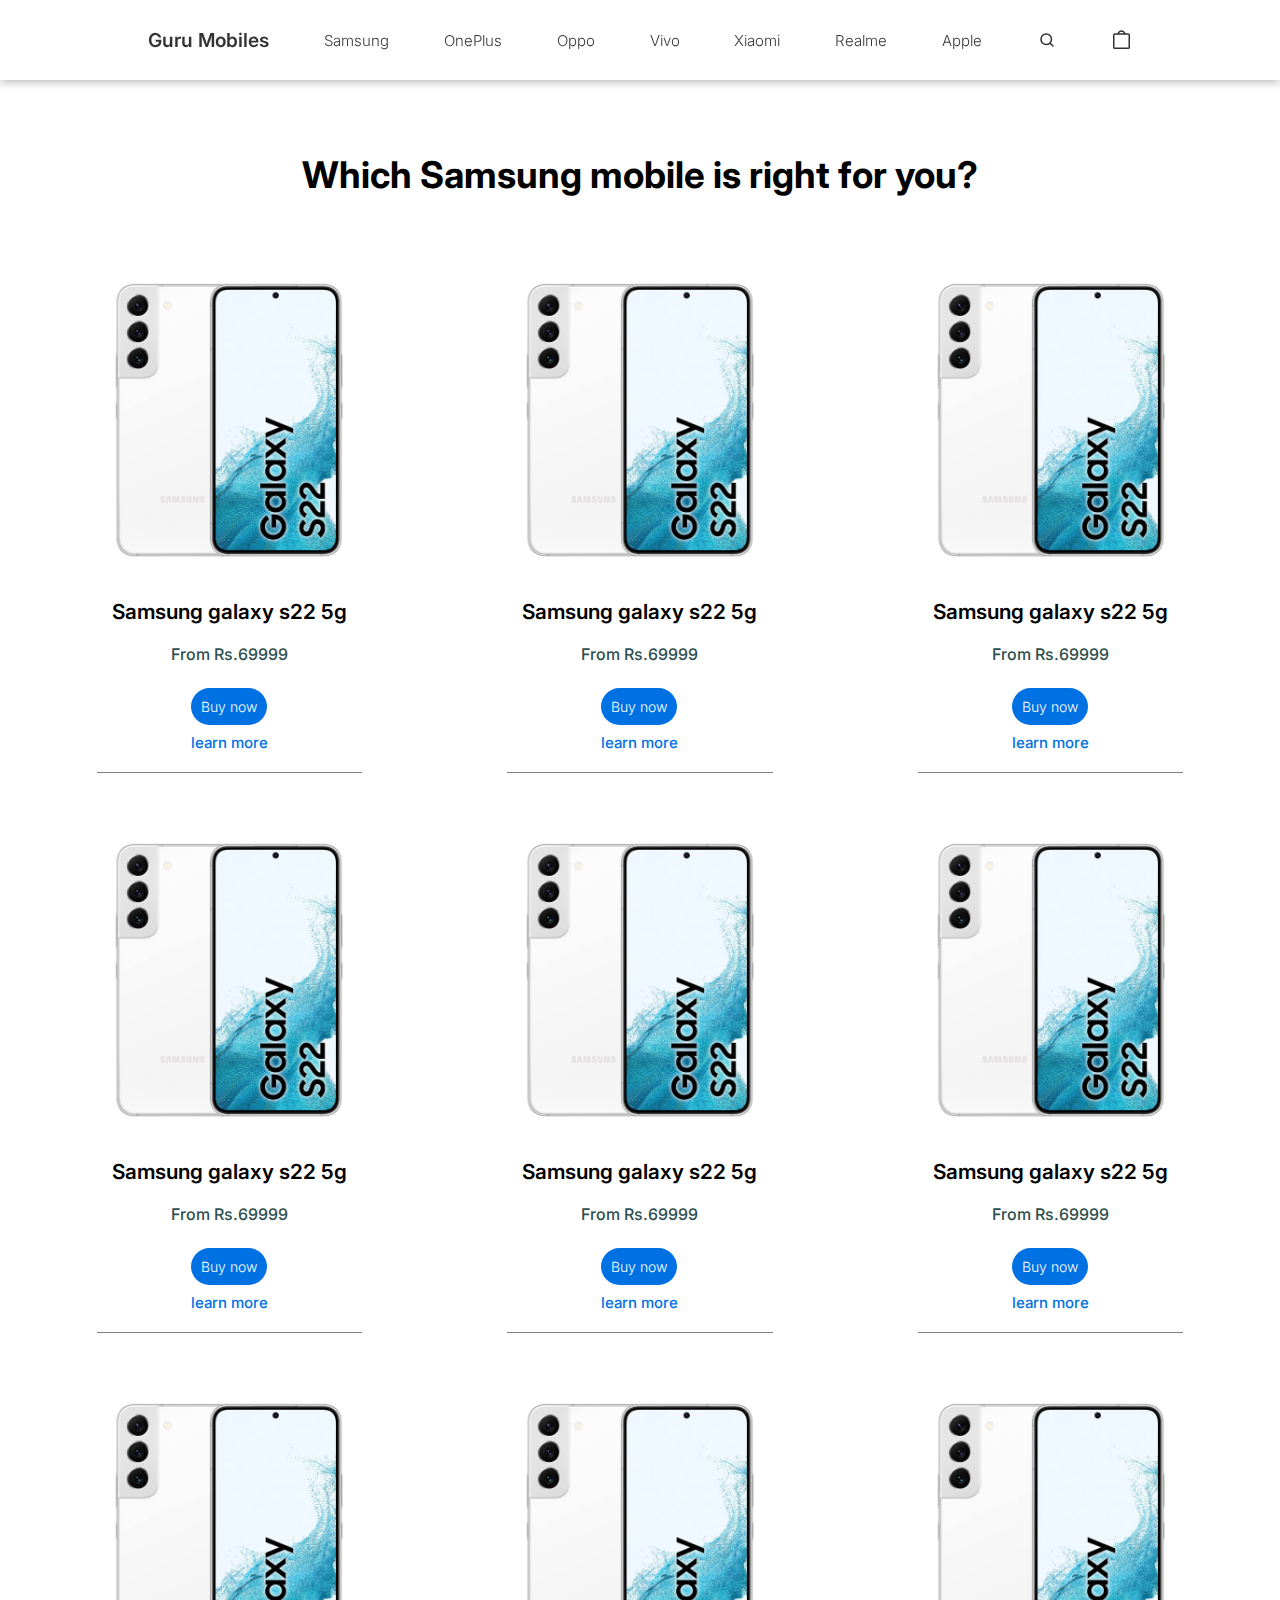
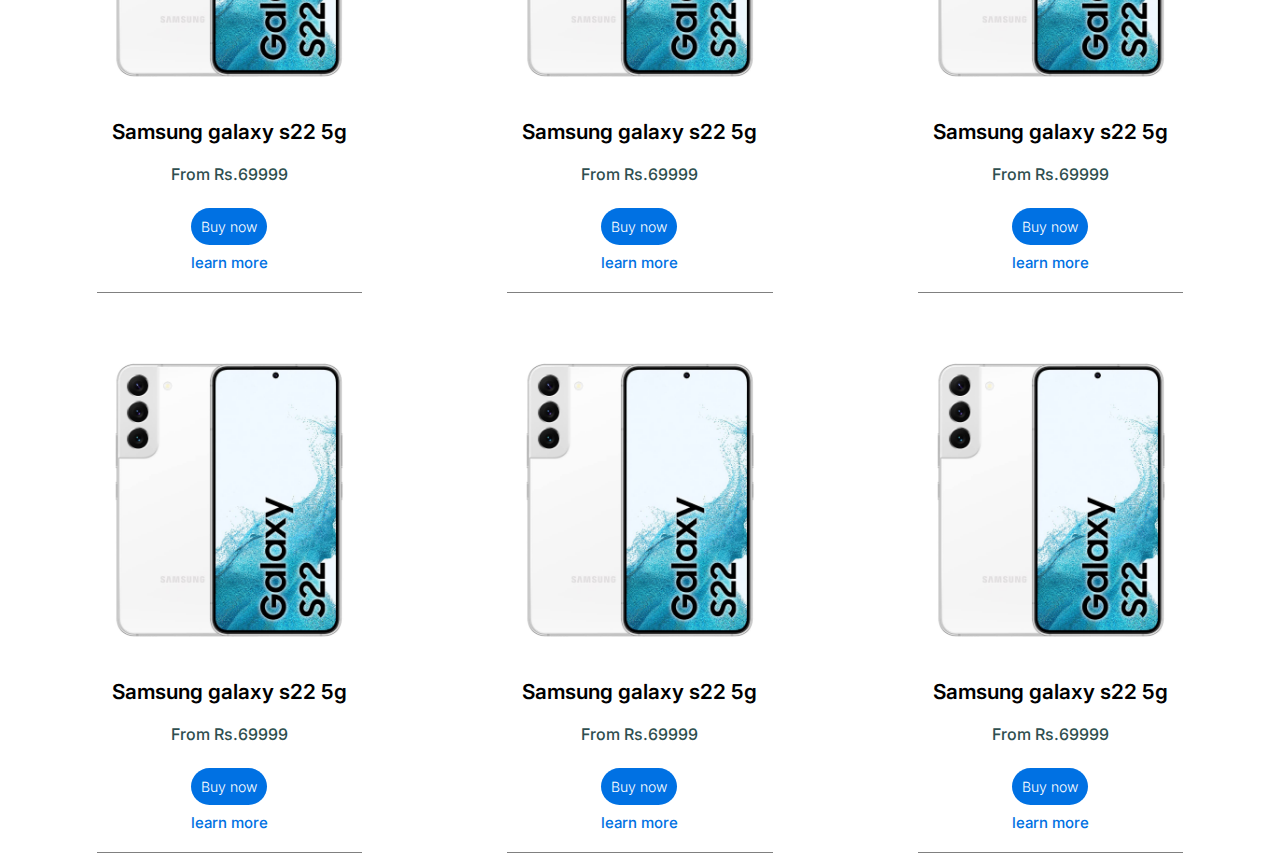
==== mobile_category.html @ 74b21c04 "yash" ====
<!DOCTYPE html>
<html lang="en">
<head>
    <meta charset="UTF-8">
    <meta http-equiv="X-UA-Compatible" content="IE=edge">
    <meta name="viewport" content="width=device-width, initial-scale=1.0">
    <title>Guru Mobiles</title>
    <link rel="stylesheet" href="style.css"> 
    <link rel="stylesheet" href="mobile_category.css">
    <link rel="preconnect" href="https://fonts.googleapis.com">
    <link rel="stylesheet" href="https://unpkg.com/aos@next/dist/aos.css" />
    <link rel="preconnect" href="https://fonts.gstatic.com" crossorigin>
    <link rel="stylesheet" href="https://cdn.jsdelivr.net/npm/boxicons@latest/css/boxicons.min.css">
    <link href="https://fonts.googleapis.com/css2?family=Inter:wght@300;400&display=swap" rel="stylesheet">
</head> 
<body> 
    <div class="nav-container"> 
        <nav > 
            <ul class="mobile-nav">
                <li>
                    <div class="menu-icon-container">
                        <div class="menu-icon">
                            <span class="line-1"></span>
                            <span class="line-2"></span>
                        </div>
                    </div>
                </li>
                <li>
                    <a href="#" class="link-logo">Guru Mobiles</a>
                </li>
                <li>
                    <a href="#" class="link-bag"></a>
                </li>

            </ul>
            <ul class="desktop-nav ">
                <li>
                    <a href="#" class="link-logo">Guru Mobiles</a>
                </li>
                <li class="samsung">
                    <a href="#">Samsung</a>
                </li>
                <li>
                    <a href="#">OnePlus</a>
                </li>
                <li>
                    <a href="#">Oppo</a>
                </li>
                <li>
                    <a href="#">Vivo</a>
                </li>
                <li>
                    <a href="#">Xiaomi</a>
                </li>
                <li>
                    <a href="#">Realme</a>
                </li>
                <li>
                    <a href="#">Apple</a>
                </li>
                <li>
                    <a href="#" class="link-search"></a>
                </li>
                <li>
                    <a href="#" class="link-bag"></a>
                </li>
            </ul>
        </nav>

<!-- end of navigation -->

        <div class="search-container hide">
            <div class="link-search">

            </div>
            <div class="search-bar">
                <form action="">
                    <input type="text" placeholder="Search your favourite mobile">
                </form>
            </div>
            <div class="link-close">
            </div>
        </div>



        <div class="mobile-search-container">
            <div class="link-search">

            </div>
            <div class="search-bar">
                <form action="">
                    <input type="text" placeholder="Search your favourite mobile">
                </form>
            </div>
        </div>
    </div>


    <div class="mobile_category">
        <h2>Which Samsung mobile is right for you?</h2>
        <div class="mobile_category_container">
            <div class="category_1">
                <div class="category_img">
                    <img src="images/s22-category-img.jpg" alt="">
                </div>
                <div class="category_title">
                    <p>Samsung galaxy s22 5g</p>
                </div>
                <div class="category_price">
                   <p>From Rs.69999</p>
                </div> 
                <div class="category_button">
                    <div class="buy-now">
                        <a href="#">Buy now</a>
                    </div>
                    <div class="learn-more">
                        <a href="#">learn more</a>
                     </div>
                </div>
                <div class="line"></div>
            </div>

            <div class="category_1">
                <div class="category_img">
                    <img src="images/s22-category-img.jpg" alt="">
                </div>
                <div class="category_title">
                    <p>Samsung galaxy s22 5g</p>
                </div>
                <div class="category_price">
                   <p>From Rs.69999</p>
                </div> 
                <div class="category_button">
                    <div class="buy-now">
                        <a href="#">Buy now</a>
                    </div>
                    <div class="learn-more">
                        <a href="#">learn more</a>
                     </div>
                </div>
                <div class="line"></div>
            </div> <div class="category_1">
                <div class="category_img">
                    <img src="images/s22-category-img.jpg" alt="">
                </div>
                <div class="category_title">
                    <p>Samsung galaxy s22 5g</p>
                </div>
                <div class="category_price">
                   <p>From Rs.69999</p>
                </div> 
                <div class="category_button">
                    <div class="buy-now">
                        <a href="#">Buy now</a>
                    </div>
                    <div class="learn-more">
                        <a href="#">learn more</a>
                     </div>
                </div>
                <div class="line"></div>
            </div>

            <div class="category_1">
                <div class="category_img">
                    <img src="images/s22-category-img.jpg" alt="">
                </div>
                <div class="category_title">
                    <p>Samsung galaxy s22 5g</p>
                </div>
                <div class="category_price">
                   <p>From Rs.69999</p>
                </div> 
                <div class="category_button">
                    <div class="buy-now">
                        <a href="#">Buy now</a>
                    </div>
                    <div class="learn-more">
                        <a href="#">learn more</a>
                     </div>
                </div>
                <div class="line"></div>
            </div>

            <div class="category_1">
                <div class="category_img">
                    <img src="images/s22-category-img.jpg" alt="">
                </div>
                <div class="category_title">
                    <p>Samsung galaxy s22 5g</p>
                </div>
                <div class="category_price">
                   <p>From Rs.69999</p>
                </div> 
                <div class="category_button">
                    <div class="buy-now">
                        <a href="#">Buy now</a>
                    </div>
                    <div class="learn-more">
                        <a href="#">learn more</a>
                     </div>
                </div>
                <div class="line"></div>
            </div>

            <div class="category_1">
                <div class="category_img">
                    <img src="images/s22-category-img.jpg" alt="">
                </div>
                <div class="category_title">
                    <p>Samsung galaxy s22 5g</p>
                </div>
                <div class="category_price">
                   <p>From Rs.69999</p>
                </div> 
                <div class="category_button">
                    <div class="buy-now">
                        <a href="#">Buy now</a>
                    </div>
                    <div class="learn-more">
                        <a href="#">learn more</a>
                     </div>
                </div>
                <div class="line"></div>
            </div>

            <div class="category_1">
                <div class="category_img">
                    <img src="images/s22-category-img.jpg" alt="">
                </div>
                <div class="category_title">
                    <p>Samsung galaxy s22 5g</p>
                </div>
                <div class="category_price">
                   <p>From Rs.69999</p>
                </div> 
                <div class="category_button">
                    <div class="buy-now">
                        <a href="#">Buy now</a>
                    </div>
                    <div class="learn-more">
                        <a href="#">learn more</a>
                     </div>
                </div>
                <div class="line"></div>
            </div>

            <div class="category_1">
                <div class="category_img">
                    <img src="images/s22-category-img.jpg" alt="">
                </div>
                <div class="category_title">
                    <p>Samsung galaxy s22 5g</p>
                </div>
                <div class="category_price">
                   <p>From Rs.69999</p>
                </div> 
                <div class="category_button">
                    <div class="buy-now">
                        <a href="#">Buy now</a>
                    </div>
                    <div class="learn-more">
                        <a href="#">learn more</a>
                     </div>
                </div>
                <div class="line"></div>
            </div>

            <div class="category_1">
                <div class="category_img">
                    <img src="images/s22-category-img.jpg" alt="">
                </div>
                <div class="category_title">
                    <p>Samsung galaxy s22 5g</p>
                </div>
                <div class="category_price">
                   <p>From Rs.69999</p>
                </div> 
                <div class="category_button">
                    <div class="buy-now">
                        <a href="#">Buy now</a>
                    </div>
                    <div class="learn-more">
                        <a href="#">learn more</a>
                     </div>
                </div>
                <div class="line"></div>
            </div>

            <div class="category_1">
                <div class="category_img">
                    <img src="images/s22-category-img.jpg" alt="">
                </div>
                <div class="category_title">
                    <p>Samsung galaxy s22 5g</p>
                </div>
                <div class="category_price">
                   <p>From Rs.69999</p>
                </div> 
                <div class="category_button">
                    <div class="buy-now">
                        <a href="#">Buy now</a>
                    </div>
                    <div class="learn-more">
                        <a href="#">learn more</a>
                     </div>
                </div>
                <div class="line"></div>
            </div>

            <div class="category_1">
                <div class="category_img">
                    <img src="images/s22-category-img.jpg" alt="">
                </div>
                <div class="category_title">
                    <p>Samsung galaxy s22 5g</p>
                </div>
                <div class="category_price">
                   <p>From Rs.69999</p>
                </div> 
                <div class="category_button">
                    <div class="buy-now">
                        <a href="#">Buy now</a>
                    </div>
                    <div class="learn-more">
                        <a href="#">learn more</a>
                     </div>
                </div>
                <div class="line"></div>
            </div>

            <div class="category_1">
                <div class="category_img">
                    <img src="images/s22-category-img.jpg" alt="">
                </div>
                <div class="category_title">
                    <p>Samsung galaxy s22 5g</p>
                </div>
                <div class="category_price">
                   <p>From Rs.69999</p>
                </div> 
                <div class="category_button">
                    <div class="buy-now">
                        <a href="#">Buy now</a>
                    </div>
                    <div class="learn-more">
                        <a href="#">learn more</a>
                     </div>
                </div>
                <div class="line"></div>
            </div>

        </div>
    </div>

































    <div class="overlay"></div>
<script src="script.js"></script>
</body>
</html>
---- style.css ----
*,
*::after,
*::before{
    margin:0;
    padding: 0;
    box-sizing: border-box;
}
body{
    font-family: 'Inter', sans-serif;
    font-weight: 300;
    overflow-y: scroll;
}

/* Desktop nav */

.nav-container{
    background-color: white;
    /* box-shadow: 0 8px 32px 0 rgba(0, 0, 4, 0.10); */
    box-shadow: rgba(0, 0, 0, 0.24) 0px 3px 8px;
    backdrop-filter: blur( 20px );
    height: 5rem;
    z-index: 300;
    position: fixed;
    left:0;
    right: 0;
    top: 0;
}
.nav-container nav{
    width:1000px;
    margin: 0 auto;
    padding: 0 8px;
    height: 100%;
}
nav .desktop-nav{
    display: flex;
    justify-content: space-between;
    align-items: center;
    height: 100%;
    list-style: none;
}
nav .desktop-nav li a{
    color: black;
    text-decoration: none;
    font-size: 15px;
    opacity: 0.8;
    transition: opacity 400ms;
}
nav .desktop-nav li a:hover{
    opacity: 1;
}
.mobile-nav .link-logo{
    color: #f5f5f5;
    font-size: 2rem;
    text-decoration: none;
    font-weight: 500;
}
.link-search{
    background: url('images/search.svg');
    display: block;
    background-position: center;
    height: 44px;
    width: 20px;
    background-size: 20px 18px;
    background-repeat: no-repeat;
}

.desktop-nav .link-logo{
    font-size: 1.2rem;
    font-weight: 600;
}

/* .desktop-nav .link-logo img{
    width: 200px;
} */

.link-bag{
    background: url('images/bag-icon.svg');
    display: block;
    background-position: center;
    height: 44px;
    width: 20px;
    background-size: 17px;
    background-repeat: no-repeat;
}
.link-close{
    background: url('images/close-icon.svg');
    display: block;
    background-position: center;
    height: 44px;
    width: 20px;
    background-size: 17px;
    background-repeat: no-repeat;
}
/* search container */
.search-container.hide{
    opacity: 0;
    pointer-events: none;
}
.search-container{
    width: 60%;
    margin: 0 auto;
    padding: 0 42px;
    position: fixed;
    top: 20px;
    left: 0;
    right: 0;
    z-index: 200;
}
.search-container .link-search{
    position: absolute;
    left: 12px;
    opacity: 0.5;
}
.search-container .link-close{
    position: absolute;
    top: 0;
    opacity: 0.5;
    right: 12px;
    cursor: pointer;
    transition:  all 400ms;
}
.search-container .link-close:hover{
    opacity: 0.7;
}
.search-container form{
    width: 100%;
    margin: 0 auto;
}
.search-container form input{
    width: 100%;
    height: 44px;
    border: 0;
    outline: none;
    background: transparent;
    color: black;
    font-family: "Inter, sans-serif";
    font-size: 17px;
}

/* overlay */

.overlay.show{
    position: fixed;
    background: rgba(0,0,0,0.48);
    width: 100%;
    height: 100vh;
    left: 0;
    top: 0;
    z-index: 100;
}



/* desktop nav animation */
.desktop-nav li{
    transition: all 400ms ease;
}
.desktop-nav.hide li{
    opacity: 0;
    transform: scale(0.8);
    position: none;
}

/* overlay animation */

.overlay{
    transition: all 400ms ease;
}

/* navigation menu item transition delay */

.desktop-nav li:nth-of-type(1),
.desktop-nav.hide li:nth-last-of-type(10){
    transition-delay: 0ms;
}
.desktop-nav li:nth-of-type(2),
.desktop-nav.hide li:nth-last-of-type(9){
    transition-delay: 30ms;
}
.desktop-nav li:nth-of-type(3),
.desktop-nav.hide li:nth-last-of-type(8){
    transition-delay: 60ms;
}
.desktop-nav li:nth-of-type(4),
.desktop-nav.hide li:nth-last-of-type(7){
    transition-delay: 90ms;
}
.desktop-nav li:nth-of-type(5),
.desktop-nav.hide li:nth-last-of-type(6){
    transition-delay: 120ms;
}
.desktop-nav li:nth-of-type(6),
.desktop-nav.hide li:nth-last-of-type(5){
    transition-delay: 150ms;
}
.desktop-nav li:nth-of-type(7),
.desktop-nav.hide li:nth-last-of-type(4){
    transition-delay: 180ms;
}
.desktop-nav li:nth-of-type(8),
.desktop-nav.hide li:nth-last-of-type(3){
    transition-delay: 210ms;
}
.desktop-nav li:nth-of-type(9),
.desktop-nav.hide li:nth-last-of-type(2){
    transition-delay: 240ms;
}
.desktop-nav li:nth-of-type(10),
.desktop-nav.hide li:nth-last-of-type(1){
    transition-delay: 270ms;
}

/* search container animation */

.search-container form,
.search-container .link-search{
    opacity: 1;
    transform:  translateX(0);
    transition: all 400ms ease;
    transition-delay: 300ms ;
}

.search-container.hide form,
.search-container.hide .link-search{
    opacity: 0;
    transform: translate(50px);
}

.search-container .link-search{
    opacity: 0.6;
}
.search-container.hide .link-close{
    opacity: 0;
}
.search-container .link-close{
    opacity: 0.5;
    transition: all 200ms ease;
    transition-delay: 400ms;
}

.search-container.hide .quick-links h2{
    opacity: 0;
    transform: translateX(50px);
}
.search-container .quick-links h2{
    opacity: 1;
    transform: translateX(0);
    transition: all 400ms ease;
    transition-delay: 100ms;
}

.search-container.hide .quick-links ul li{
    transform: translateX(60px);
    opacity: 0;
}
.search-container .quick-links ul li{
    opacity: 1;
    transform: translateX(0);
    transition: all 400ms ease;
    transition-delay: 100ms;
}
.search-container .quick-links ui li:nth-of-type(1){
    transition-delay: 120ms;
}
.search-container .quick-links ui li:nth-of-type(2){
    transition-delay: 140ms;
}
.search-container .quick-links ui li:nth-of-type(3){
    transition-delay: 160ms;
}
.search-container .quick-links ui li:nth-of-type(4){
    transition-delay: 180ms;
}
.search-container .quick-links ui li:nth-of-type(5){
    transition-delay: 200ms;
}




/* latest release container */
/* latest release */
.latest-release{
    width: 100%;
    margin-top: 5rem;
    height: 80vh;
    background-image: url('images/oneplus-10-pro-desktop.jfif');
    background-repeat: no-repeat;
    background-size: cover;
 }
 
 .latest-release-mobile-text{
     display: flex;
     flex-direction: column;
     position: absolute;
     right: 5rem;
     margin-top: 5rem;
 }
 
 .latest-release-mobile-name p{
     font-size: 5rem;
     font-weight: 700;
     color: #96b6ab;
 }
 
 .latest-release-mobile-info p{
     font-size: 2rem;
     font-weight: 500;
     margin-top: 10px;
     color: #3d4f43;
 }
 
 .latest-release-mobile-price{
     font-size: 1.5rem;
     font-weight: 700;
     color: #8e979d;
     margin-top: 10px;
 }
 
 .latest-release-mobile-button{
     display: flex;
     margin-top: 20px;
     gap: 2rem;
 }
 
 .latest-release-mobile-button .learn-more a{
     color: #1e6fbd;
     font-size: 1.4rem;
     font-weight: 800;
     list-style: none;
     text-decoration: none;
 }
 
 .latest-release-mobile-button .buy-now a{
     color: #1e6fbd;
     font-size: 1.4rem;
     font-weight: 800;
     list-style: none;
     text-decoration: none;
 }
 
 
 
 /* latest release1 */
 .latest-release1{
     width: 100%;
     margin-top: 3rem;
     height: 80vh;
     background-image: url('images/s22-ultra.jpg');
     background-repeat: no-repeat;
     background-size: contain;
     background-position: right;
  }
  
  .latest-release-mobile-text1{
      display: flex;
      flex-direction: column;
      padding-left: 4rem;
      padding-top: 12rem;
  }
  
  .latest-release-mobile-name1 p{
      font-size: 3.3rem;
      font-weight: 700;
  }
  
  .latest-release-mobile-info1 p{
      font-size: 1.6rem;
      font-weight: 500;
      margin-top: 10px;
  }
  
  .latest-release-mobile-price1{
      font-size: 1.1rem;
      font-weight: 700;
      color: rgb(69, 69, 69);
      margin-top: 5px;
  }
  
  .latest-release-mobile-button1{
      display: flex;
      margin-top: 20px;
      gap: 2rem;
  }
  
  .latest-release-mobile-button1 .learn-more1 a{
      color: #1e6fbd;
      font-size: 1.2rem;
      font-weight: 800;
      list-style: none;
      text-decoration: none;
  }
  
  .latest-release-mobile-button1 .buy-now1 a{
      color: #1e6fbd;
      font-size: 1.2rem;
      font-weight: 800;
      list-style: none;
      text-decoration: none;
  }
 
 
 
  /* mobile categories */
 
  .mobile-categories{
     width: 95%;
     margin-top: 2rem;
     display: grid;
     grid-template-columns: repeat(2,1fr);
     margin-left: auto;
     margin-right: auto;
     gap: 2rem;
     margin-bottom: 4rem;
  }
 
  .category-1{
     display: flex;
     flex-direction: column;
     text-align: center;
     background-color: #f5f5f7;
     border-radius: .25rem;
  }
 
  .category-1 .category-1-logo img{
     width: 200px;
     margin-top: 30px;
  }
 
  .category-1-tagline{
     margin-top: 1rem;
  }
 
  .categroy-1-button{
     margin-top: 2rem;
     margin-bottom: 1rem;
  }
 
  .categroy-1-button .explore{
     text-decoration: none;
     color: #1e6fbd;
     font-weight: 800;
  }
 
  .categroy-1-button .visit-site{
     text-decoration: none;
     color: #1e6fbd;
     font-weight: 800;
     margin-left: 2rem;
  }
 
 
  .category-1 .category-1-image img{
     width: 400px;
  }
 
  .category-2{
     display: flex;
     flex-direction: column;
     text-align: center;
     background-color: black;
     border-radius: .25rem;
  }
 
  .category-2 .category-2-logo img{
     width: 200px;
     margin-top: 30px;
  }
 
  .category-2-tagline{
     margin-top: 1rem;
     color: #f5f5f5;
  }
 
  .categroy-2-button{
     margin-top: 2rem;
     margin-bottom: 1rem;
  }
 
  .categroy-2-button .explore{
     text-decoration: none;
     color: #1e6fbd;
     font-weight: 800;
  }
 
  .categroy-2-button .visit-site{
     text-decoration: none;
     color: #1e6fbd;
     font-weight: 800;
     margin-left: 2rem;
  }
 
 
  .category-2 .category-2-image img{
     width: 500px;
  }
 
 
 
 
  .category-3{
     display: flex;
     flex-direction: column;
     text-align: center;
     background-color: black;
     border-radius: .25rem;
  }
 
  .category-3 .category-3-logo img{
     width: 200px;
     margin-top: 30px;
  }
 
  .category-3-tagline{
     margin-top: 1rem;
     color: #f5f5f5;
  }
 
  .categroy-3-button{
     margin-top: 2rem;
     margin-bottom: 1rem;
  }
 
  .categroy-3-button .explore{
     text-decoration: none;
     color: #1e6fbd;
     font-weight: 800;
  }
 
  .categroy-3-button .visit-site{
     text-decoration: none;
     color: #1e6fbd;
     font-weight: 800;
     margin-left: 2rem;
  }
 
 
  .category-3 .category-3-image img{
     width: 300px;
  }
 
 
 
  .category-4{
     display: flex;
     flex-direction: column;
     text-align: center;
     background-color: #f5f5f7;
     border-radius: .25rem;
  }
 
  .category-4 .category-4-logo img{
     width: 200px;
     margin-top: 30px;
  }
 
  .category-4-tagline{
     margin-top: 1rem;
     color: black;
  }
 
  .categroy-4-button{
     margin-top: 2rem;
     margin-bottom: 1rem;
  }
 
  .categroy-4-button .explore{
     text-decoration: none;
     color: #1e6fbd;
     font-weight: 800;
  }
 
  .categroy-4-button .visit-site{
     text-decoration: none;
     color: #1e6fbd;
     font-weight: 800;
     margin-left: 2rem;
  }
 
 
  .category-4 .category-4-image img{
     width: 520px;
  }
 
 
 
 
 
 







































/* hidden items */
.mobile-nav,
.mobile-search-container{
    display: none;
}
 








/* mobile version */

@media (max-width:1100px) {
    .nav-container nav{
        width: 100%;
        padding: 0 32px;
    }
}
@media (max-width:768px){
    .nav-container .desktop-nav{
        flex-direction: column;
        position: fixed;
        top: 0;
        left: 0;
        width: 100%;
        height: 0vh;
        background-color: white;
        justify-content: start;
        overflow: hidden;
        z-index: -1;
    }
    .nav-container.active .desktop-nav{
        height: 100vh;
    }
    .nav-container .desktop-nav li{
        width: 100%;
        padding: 0 32px;
    }
    .nav-container .desktop-nav li:first-child{
        margin-top: 120px;
    }
    .nav-container .desktop-nav .link-logo,
    .nav-container .desktop-nav .link-search,
    .nav-container .desktop-nav .link-bag{
        display: none;
    }
    .nav-container .desktop-nav li a{
        padding: 16px 0;
        display: inline-block;
        border-bottom: 1px solid #616161;
        width: 100%;
        font-size: 17px;
    }

    /* mobile nav */

    nav .mobile-nav{
        width: 100%;
        display: flex;
        justify-content: space-between;
        list-style: none;
    }
    nav .menu-icon-container{
        width: 20px;
        height: 44px;
        display: flex;
        align-items:center;
        cursor: pointer;
    }

    .mobile-nav li{
        margin-top: 1rem;
    }

    .desktop-nav .samsung{
        margin-top: 3rem;
    }
    nav .menu-icon{
        position: relative;
        width: 100%;
    }

    .mobile-nav .link-logo{
        color: black;
        font-weight: 800;
        display: flex;
        align-items: center;
    }
    
    nav .menu-icon .line-1,
    nav .menu-icon .line-2{
        position: absolute;
        height: 1px;
        width: 100%;
        background-color: black;
    }
    nav .menu-icon .line-1{
        top:-4px;
    }
    nav .menu-icon .line-1{
        top:4px;
    }
    .nav-container.active .menu-icon-container .menu-icon .line-1{
        top:0;
        transform: rotateZ(45deg);
    }
    .nav-container.active nav .menu-icon-container .menu-icon .line-2{
        top:0;
        transform: rotateZ(-45deg);
    }


    /* bag icon animation  */
    .nav-container.active .mobile-nav .link-bag{
        transform: translateY(8px);
        opacity: 0;
        pointer-events: none;
    }

  
    /* search box */

    .mobile-search-container input{
        width: 100%;
        padding: 12px 36px;
        font-family: "Inter,sans-serif";
        font-size: 17px;
        background:#D3D3D3;
        border: 0;
        color: black;
        border-radius: 8px;
        outline: none;
    }
    .mobile-search-container{
        position: relative;
        padding: 0 16px;
        margin-top: 10px;
        border-bottom: 1px solid #616161;
        display: flex;
        padding-bottom: 16px;
        align-items: center;
        transform: rotateX(90deg);
    }
    .nav-container.active .mobile-search-container{
        transform: rotateX(0deg);
    }

    .mobile-search-container .link-search{
        position: absolute;
        left:24px;
        opacity: .5;
        background-size: 15px;
    }

    /* nav move-up */

    .nav-container nav.move-up{
        margin-top: -40px;
    }

    /* cancel button */

    .mobile-search-container .cancel-btn{
        color: #2997ff;
        font-size: 17px;
        font-weight: 400;
        cursor: pointer;
        width: 0px;
        overflow: hidden;
    }
    .mobile-search-container .search-bar.active + .cancel-btn{
        padding: 0 16px;
        width: 74px;
    }
    .mobile-search-container .search-bar{
        flex:1;
    }
    
    /* desktop nav move down */
    nav .desktop-nav.move-down li:first-child{
        margin-top: 150px;
    }

    nav .desktop-nav.move-down li{
        opacity: 0;
        pointer-events: none;
    }




    /* latest release mobile */
.latest-release{
    width: 100%;
    margin-top: 5rem;
    background-image: url('images/oneplus-10-pro-mobile.webp');
    background-repeat: no-repeat;
    background-size: 100% 100%;
    height: 100vh;
 }
 
 .latest-release-mobile-text{
     display: flex;
     flex-direction: column;
     justify-content: center;
     padding-left: 2rem;
 }
 
 .latest-release-mobile-name p{
     font-size: 4.5rem;
     font-weight: 700;
 }
 
 .latest-release-mobile-info p{
     font-size: 1.5rem;
     font-weight: 500;
     margin-top: 10px;
     color: #3d4f43;
 }
 
 .latest-release-mobile-price{
     font-size: 1.1rem;
     font-weight: 700;
     color: rgb(69, 69, 69);
     margin-top: 5px;
 }
 
 .latest-release-mobile-button{
     display: flex;
     margin-top: 20px;
     gap: 2rem;
 }
 
 .latest-release-mobile-button .learn-more a{
     color: #1e6fbd;
     font-size: 1.2rem;
     font-weight: 800;
     list-style: none;
     text-decoration: none;
 }
 
 .latest-release-mobile-button .buy-now a{
     color: #1e6fbd;
     font-size: 1.2rem;
     font-weight: 800;
     list-style: none;
     text-decoration: none;
 }


 
 /* latest release1 */
 .latest-release1{
    width: 100%;
    margin-top: 1rem;
    height: 100vh;
    background-image: url('images/s22-mobile.jpg');
    background-repeat: no-repeat;
    background-size: cover;
    background-position: right;
 }
 
 .latest-release-mobile-text1{
     display: flex;
     flex-direction: column;
     padding-left: 1rem;
     padding-top: 5rem;
 }
 
 .latest-release-mobile-name1 p{
     font-size: 3.5rem;
     font-weight: 700;
     color: #eaeaea;
 }
 
 .latest-release-mobile-info1 p{
     font-size: 1.6rem;
     font-weight: 500;
     margin-top: 10px;
     color: #2a2f33;
 }
 
 .latest-release-mobile-price1{
     font-size: 1.1rem;
     font-weight: 700;
     color: rgb(69, 69, 69);
     margin-top: 5px;
 }
 
 .latest-release-mobile-button1{
     display: flex;
     margin-top: 20px;
     gap: 2rem;
 }
 
 .latest-release-mobile-button1 .learn-more1 a{
     color: #1e6fbd;
     font-size: 1.2rem;
     font-weight: 800;
     list-style: none;
     text-decoration: none;
 }
 
 .latest-release-mobile-button1 .buy-now1 a{
     color: #1e6fbd;
     font-size: 1.2rem;
     font-weight: 800;
     list-style: none;
     text-decoration: none;
 }





 
 
  /* mobile categories */
 
  .mobile-categories{
    display: flex;
    flex-direction: column;
 }

 .category-1{
    display: flex;
    flex-direction: column;
    text-align: center;
    background-color: #f5f5f7;
    border-radius: .25rem;
 }

 .category-1 .category-1-logo img{
    width: 170px;
    margin-top: 30px;
 }

 .category-1-tagline{
    margin-top: 1rem;
 }

 .categroy-1-button{
    margin-top: 2rem;
    margin-bottom: 1rem;
 }

 .categroy-1-button .explore{
    text-decoration: none;
    color: #1e6fbd;
    font-weight: 800;
 }

 .categroy-1-button .visit-site{
    text-decoration: none;
    color: #1e6fbd;
    font-weight: 800;
    margin-left: 2rem;
 }


 .category-1 .category-1-image img{
    width: 350px;
 }



 .category-2{
    display: flex;
    flex-direction: column;
    text-align: center;
    background-color: black;
    border-radius: .25rem;
 }

 .category-2 .category-2-logo img{
    width: 170px;
    margin-top: 30px;
 }

 .category-2-tagline{
    margin-top: 1rem;
    color: #f5f5f5;
 }

 .categroy-2-button{
    margin-top: 2rem;
    margin-bottom: 1rem;
 }

 .categroy-2-button .explore{
    text-decoration: none;
    color: #1e6fbd;
    font-weight: 800;
 }

 .categroy-2-button .visit-site{
    text-decoration: none;
    color: #1e6fbd;
    font-weight: 800;
    margin-left: 2rem;
 }


 .category-2 .category-2-image img{
    width: 350px;
 }




 .category-3{
    display: flex;
    flex-direction: column;
    text-align: center;
    background-color: black;
    border-radius: .25rem;
 }

 .category-3 .category-3-logo img{
    width: 170px;
    margin-top: 30px;
 }

 .category-3-tagline{
    margin-top: 1rem;
    color: #f5f5f5;
 }

 .categroy-3-button{
    margin-top: 2rem;
    margin-bottom: 1rem;
 }

 .categroy-3-button .explore{
    text-decoration: none;
    color: #1e6fbd;
    font-weight: 800;
 }

 .categroy-3-button .visit-site{
    text-decoration: none;
    color: #1e6fbd;
    font-weight: 800;
    margin-left: 2rem;
 }


 .category-3 .category-3-image img{
    width: 300px;
 }



 .category-4{
    display: flex;
    flex-direction: column;
    text-align: center;
    background-color: #f5f5f7;
    border-radius: .25rem;
 }

 .category-4 .category-4-logo img{
    width: 170px;
    margin-top: 30px;
 }

 .category-4-tagline{
    margin-top: 1rem;
    color: black;
 }

 .categroy-4-button{
    margin-top: 2rem;
    margin-bottom: 1rem;
 }

 .categroy-4-button .explore{
    text-decoration: none;
    color: #1e6fbd;
    font-weight: 800;
 }

 .categroy-4-button .visit-site{
    text-decoration: none;
    color: #1e6fbd;
    font-weight: 800;
    margin-left: 2rem;
 }


 .category-4 .category-4-image img{
    width: 350px;
 }




 


 

}


input,
div,
span,
a{
    -webkit-tap-highlight-color: rgba(0,0,0,0);
}
---- mobile_category.css ----
.mobile_category{
    width: 1200px;
    margin-left: auto;
    margin-right: auto;
    height: 100px;
    margin-top: 5.5rem;
}

.mobile_category h2{
    text-align: center;
    padding-top: 4rem;
    font-size: 2.3rem;
}

.mobile_category_container{
    display: grid;
    grid-template-columns: repeat(3,1fr);
    gap: 2rem;
    margin-top: 3rem;
}

.category_1{ 
    display: flex;
    flex-direction: column;
    align-items: center;
}

.category_1 .category_img img{
    width: 350px;
}

.category_title p{
    font-size: 1.3rem;
    font-weight: 600;
}

.category_price p{
    margin-top: 20px;
    font-weight: 500;
    color: #2F4F4F;
}

.category_button{
    margin-top: 20px;
    text-decoration: none;
    list-style: none;
    display: flex;
    flex-direction: column;
    gap: 1rem;
    margin-top: 2rem;
}

.category_button .buy-now a{
    text-decoration: none;
    background-color: #0071e3;
    padding: 10px;
    border-radius: 2rem;
    color: white;
    font-size: 14px;
}
 

.category_button .learn-more a{
    text-decoration: none;
    color: #0071e3;
    font-size: 15px;
    font-weight: 500;
}

.category_1 .line{
    width: 70%;
    height: 1px;
    background-color: gray;
    margin-top: 20px;
}


























@media (max-width:768px){

    .mobile_category{
        width: 100%;
        margin-left: 0;
        margin-right: 0;
    }

    .mobile_category h2{
        font-size: 1rem;
        padding-left: 2rem;
        padding-right: 2rem;
    }

    .mobile_category_container{
        grid-template-columns: repeat(2,1fr);
        gap: 0rem;
    }
    

    .category_1 .category_img img{
        width: 100px;
    }

    .category_title{
        padding-left: 2rem;
        padding-right: 2rem;
        text-align: center;
    }
    .category_1 .category_title p{
        font-size: 10px;
    }

    .category_price p{
        font-size: 12px;
    }

    .category_button{
        margin-top: 20px;
        text-decoration: none;
        list-style: none;
        display: flex;
        flex-direction: column;
        gap: 1rem;
        margin-top: 2rem;
    }
    
    .category_button .buy-now a{
        text-decoration: none;
        background-color: #0071e3;
        padding: 10px;
        border-radius: 2rem;
        color: white;
        font-size: 10px;
    }
     
    
    .category_button .learn-more a{
        text-decoration: none;
        color: #0071e3;
        font-size: 13px;
        font-weight: 500;
    }
    
    .category_1 .line{
        width: 70%;
        height: 1px;
        background-color: gray;
        margin-top: 20px;
    }
    
    
    
    
}
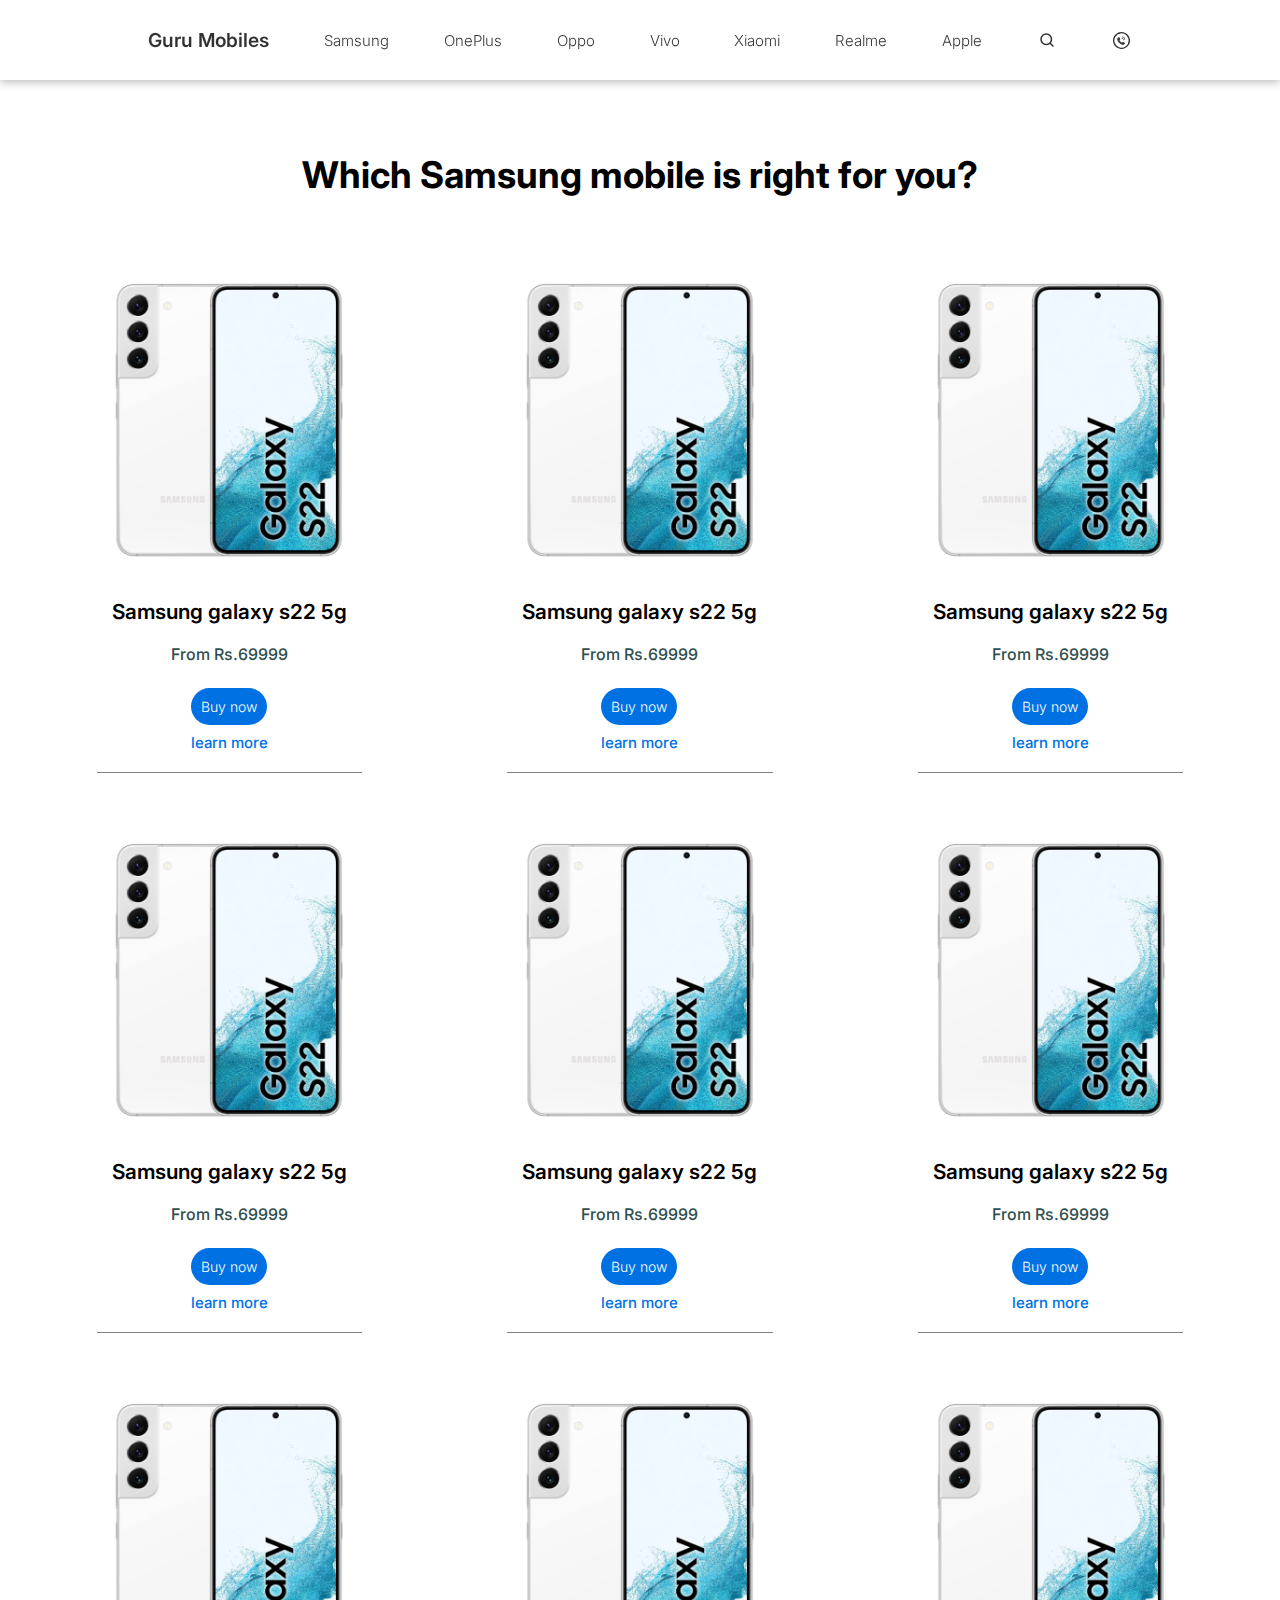
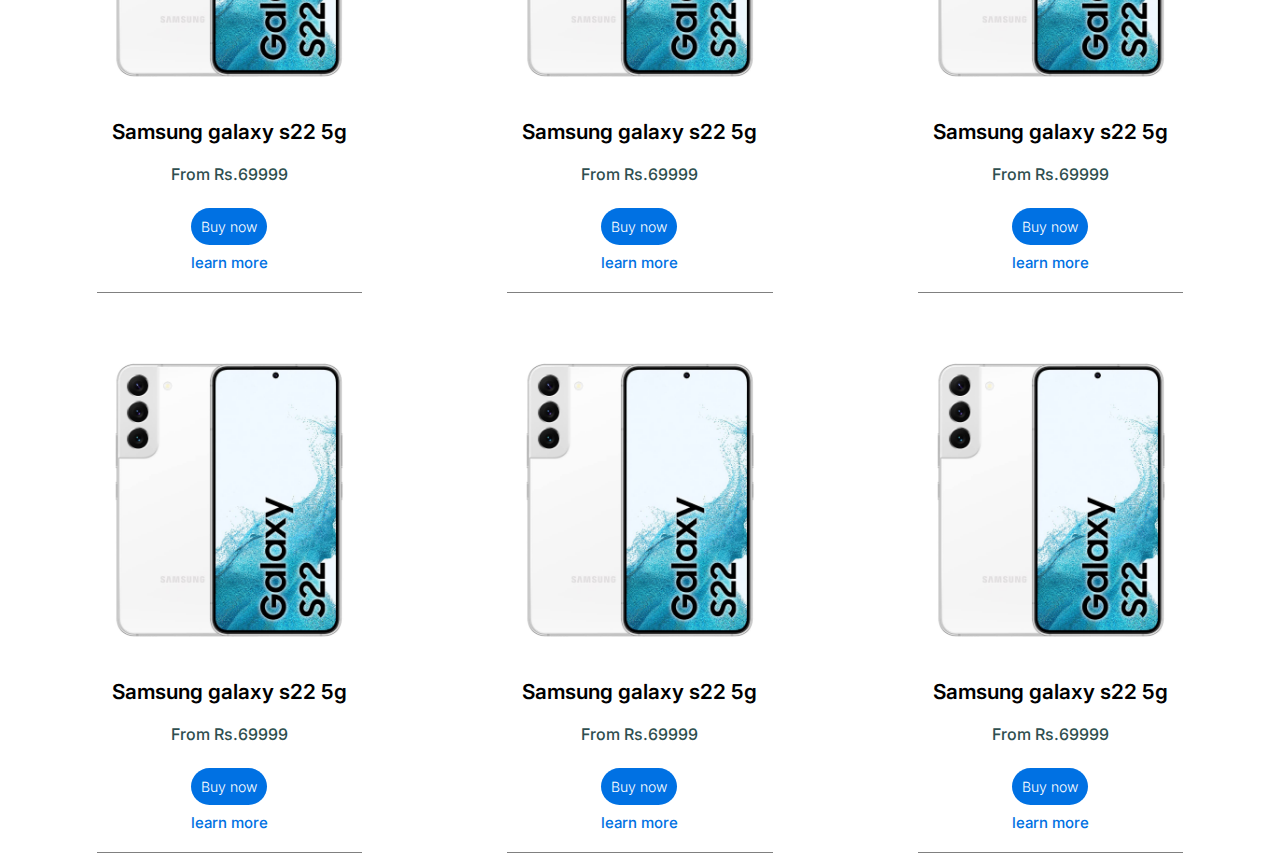
==== commit 63cea3d8: "yahs" ====
--- a/mobile_category.html
+++ b/mobile_category.html
@@ -26,7 +26,7 @@
                     </div>
                 </li>
                 <li>
-                    <a href="#" class="link-logo">Guru Mobiles</a>
+                    <a href="index.html" class="link-logo">Guru Mobiles</a>
                 </li>
                 <li>
                     <a href="#" class="link-bag"></a>
@@ -35,7 +35,7 @@
             </ul>
             <ul class="desktop-nav ">
                 <li>
-                    <a href="#" class="link-logo">Guru Mobiles</a>
+                    <a href="index.html" class="link-logo">Guru Mobiles</a>
                 </li>
                 <li class="samsung">
                     <a href="#">Samsung</a>
@@ -115,7 +115,7 @@
                         <a href="#">Buy now</a>
                     </div>
                     <div class="learn-more">
-                        <a href="#">learn more</a>
+                        <a href="learn_more.html">learn more</a>
                      </div>
                 </div>
                 <div class="line"></div>
--- a/style.css
+++ b/style.css
@@ -68,13 +68,13 @@
     font-size: 1.2rem;
     font-weight: 600;
 }
-
+ 
 /* .desktop-nav .link-logo img{
     width: 200px;
 } */
 
 .link-bag{
-    background: url('images/bag-icon.svg');
+    background: url('images/contact-icon.svg');
     display: block;
     background-position: center;
     height: 44px;
--- a/mobile_category.css
+++ b/mobile_category.css
@@ -91,7 +91,7 @@
 
 
 
-
+ 
 
 
 
@@ -109,9 +109,10 @@
     }
 
     .mobile_category h2{
-        font-size: 1rem;
+        font-size: 2rem;
         padding-left: 2rem;
         padding-right: 2rem;
+        font-weight: 600;
     }
 
     .mobile_category_container{
@@ -121,7 +122,7 @@
     
 
     .category_1 .category_img img{
-        width: 100px;
+        width: 200px;
     }
 
     .category_title{
@@ -130,11 +131,11 @@
         text-align: center;
     }
     .category_1 .category_title p{
-        font-size: 10px;
+        font-size: 15px;
     }
 
     .category_price p{
-        font-size: 12px;
+        font-size: 14px;
     }
 
     .category_button{
@@ -153,7 +154,7 @@
         padding: 10px;
         border-radius: 2rem;
         color: white;
-        font-size: 10px;
+        font-size: 12px;
     }
      
     
